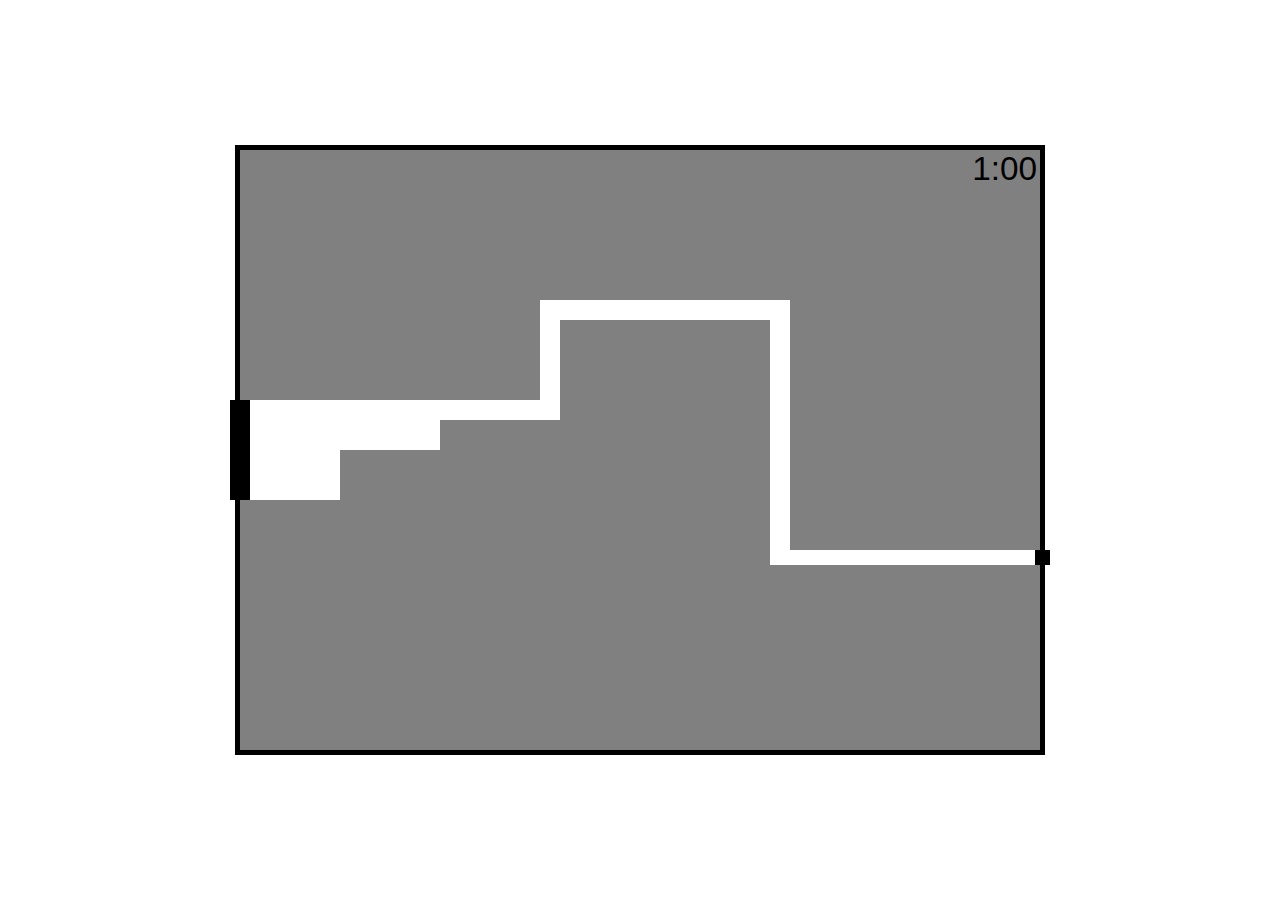
==== index.htm @ e309da36 "Add files via upload" ====
<!DOCTYPE html>
<html lang="pt-br">
<head>
    <link rel="stylesheet" href="css/style.css">
    <meta charset="UTF-8">
    <meta name="viewport" content="width=device-width, initial-scale=1.0">
    <title>Labirinto</title>
</head>
<body>
    
    <main>
        <div id="tempo">1:00</div>

        <div id="um" onmouseover="bateu()"></div>
        <div id="dois" onmouseover="bateu()"></div>
        <div id="tres" onmouseover="bateu()"></div>
        <div id="quatro" onmouseover="bateu()"></div>
        <div id="cinco" onmouseover="bateu()"></div>
        <div id="seis" onmouseover="bateu()"></div>
        <div id="sete" onmouseover="bateu()"></div>
        <div id="oito" onmouseover="bateu()"></div>
        
        <div id="start" onmouseleave="iniciar()" ></div>
        <div id="finish" onmouseleave="venceu()"></div>
    </main>


    <div id="fim"> Game over </div>

    <script src="js/script.js"></script>
</body>
</html>
---- css/style.css ----
:root {
    --my-color: grey
}

main {
    position: fixed;
    width: 800px;
    height: 600px;
    border: 5px solid black;
    top: 50%;
    left: 50%;
    transform: translate(-50%, -50%);
}

#tempo {
    position: absolute;
    right: 3px;
    font-size: 25pt;
    font-family: Verdana, Geneva, Tahoma, sans-serif;
    z-index: 1;
}

#fim {
    position: fixed;
    font-size: 40pt;
    font-family: Verdana, Geneva, Tahoma, sans-serif;
    padding: 20px;
    top: 50%;
    left: 50%;
    transform: translate(-50%, -50%);
    background-color: black;
    color: white;
    display: none;
}

#um {
    position: absolute;
    width: 300px;
    height: 250px;
    top: 0px;
    left: 0px;
    background-color: var(--my-color);
}

#dois {
    position: absolute;
    width: 250px;
    height: 150px;
    top: 0px;
    left: 300px;
    background-color: var(--my-color);
}

#tres {
    position: absolute;
    width: 250px;
    height: 400px;
    top: 0px;
    left: 550px;
    background-color: var(--my-color);
}

#quatro {
    position: absolute;
    width: 100px;
    height: 250px;
    bottom: 0px;
    left: 0px;
    background-color: var(--my-color);
}

#cinco {
    position: absolute;
    width: 100px;
    height: 300px;
    bottom: 0px;
    left: 100px;
    background-color: var(--my-color);
}

#seis {
    position: absolute;
    width: 120px;
    height: 330px;
    bottom: 0px;
    left: 200px;
    background-color: var(--my-color);
}

#sete {
    position: absolute;
    width: 210px;
    height: 430px;
    bottom: 0px;
    left: 320px;
    background-color: var(--my-color);
}

#oito {
    position: absolute;
    width: 270px;
    height: 185px;
    bottom: 0px;
    left: 530px;
    background-color: var(--my-color);
}

#start {
    position: absolute;
    width: 20px;
    height: 100px;
    left: -10px;
    top: 250px;
    background-color: black;
}

#finish {
    position: absolute;
    width: 15px;
    height: 15px;
    right: -10px;
    top: 400px;
    background-color: black;
}
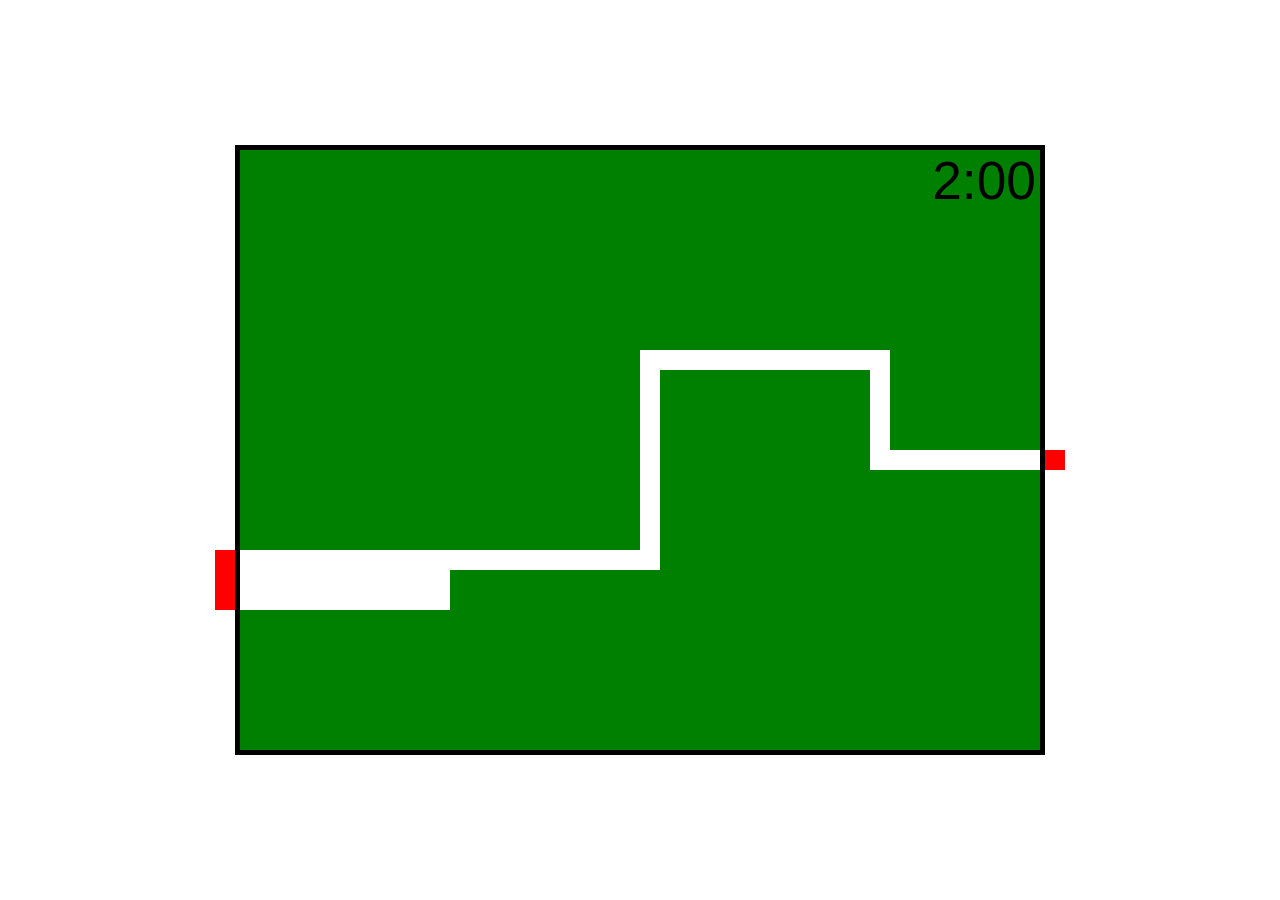
==== commit 2843c043: "Add files via upload" ====
--- a/index.htm
+++ b/index.htm
@@ -9,23 +9,21 @@
 <body>
     
     <main>
-        <div id="tempo">1:00</div>
+        <div id="timer"> 2:00 </div>
 
-        <div id="um" onmouseover="bateu()"></div>
-        <div id="dois" onmouseover="bateu()"></div>
-        <div id="tres" onmouseover="bateu()"></div>
-        <div id="quatro" onmouseover="bateu()"></div>
-        <div id="cinco" onmouseover="bateu()"></div>
-        <div id="seis" onmouseover="bateu()"></div>
-        <div id="sete" onmouseover="bateu()"></div>
-        <div id="oito" onmouseover="bateu()"></div>
+        <div id="box1" onmouseover="perder()"></div>
+        <div id="box2" onmouseover="perder()"></div>
+        <div id="box3" onmouseover="perder()"></div>
+        <div id="box4" onmouseover="perder()"></div>
+        <div id="box5" onmouseover="perder()"></div>
+        <div id="box6" onmouseover="perder()"></div>
+        <div id="box7" onmouseover="perder()"></div>
         
-        <div id="start" onmouseleave="iniciar()" ></div>
-        <div id="finish" onmouseleave="venceu()"></div>
+        <div id="largada" onmouseleave="iniciar()"></div>
+        <div id="chegada" onmouseleave="ganhar()"></div>
     </main>
 
-
-    <div id="fim"> Game over </div>
+    <div id="fim"> GAME OVER </div>
 
     <script src="js/script.js"></script>
 </body>
--- a/css/style.css
+++ b/css/style.css
@@ -1,124 +1,118 @@
 :root {
-    --my-color: grey
+    --mycolor: green;
 }
 
 main {
     position: fixed;
     width: 800px;
     height: 600px;
-    border: 5px solid black;
     top: 50%;
     left: 50%;
     transform: translate(-50%, -50%);
+    border: 5px solid black;
 }
 
-#tempo {
+#timer {
+    z-index: 1;
     position: absolute;
-    right: 3px;
-    font-size: 25pt;
-    font-family: Verdana, Geneva, Tahoma, sans-serif;
-    z-index: 1;
+    right: 4px;
+    font-size: 40pt;
+    font-family: Impact, Haettenschweiler, 'Arial Narrow Bold', sans-serif;
+}
+
+#box1 {
+    position: absolute;
+    height: 400px;
+    width: 400px;
+    top: 0px;
+    left: 0px;
+    background-color: var(--mycolor);
+}
+
+#box2 {
+    position: absolute;
+    height: 200px;
+    width: 250px;
+    top: 0px;
+    left: 400px;
+    background-color: var(--mycolor);
+}
+
+#box3 {
+    position: absolute;
+    height: 300px;
+    width: 150px;
+    top: 0px;
+    left: 650px;
+    background-color: var(--mycolor);
+}
+
+#box4 {
+    position: absolute;
+    height: 280px;
+    width: 170px;
+    bottom: 0px;
+    right: 0px;
+    background-color: var(--mycolor);
+}
+
+#box5 {
+    position: absolute;
+    height: 380px;
+    width: 210px;
+    bottom: 0px;
+    right: 170px;
+    background-color: var(--mycolor);
+}
+
+#box6 {
+    position: absolute;
+    height: 180px;
+    width: 210px;
+    bottom: 0px;
+    right: 380px;
+    background-color: var(--mycolor);
+}
+
+#box7 {
+    position: absolute;
+    height: 140px;
+    width: 210px;
+    bottom: 0px;
+    right: 590px;
+    background-color: var(--mycolor);
+}
+
+#largada {
+    position: absolute;
+    height: 60px;
+    width: 20px;
+    bottom: 140px;
+    left: -25px;
+    background-color: red;
+    border-right: 5px solid black;
+}
+
+#chegada {
+    position: absolute;
+    height: 20px;
+    width: 20px;
+    bottom: 280px;
+    right: -25px;
+    background-color: red;
+    border-left: 5px solid black;
 }
 
 #fim {
     position: fixed;
-    font-size: 40pt;
-    font-family: Verdana, Geneva, Tahoma, sans-serif;
-    padding: 20px;
     top: 50%;
     left: 50%;
     transform: translate(-50%, -50%);
-    background-color: black;
+    font-size: 50pt;
+    background-color: red;
     color: white;
+    padding: 40px;
+    font-family: Impact, Haettenschweiler, 'Arial Narrow Bold', sans-serif;
+    letter-spacing: 15px;
     display: none;
-}
-
-#um {
-    position: absolute;
-    width: 300px;
-    height: 250px;
-    top: 0px;
-    left: 0px;
-    background-color: var(--my-color);
-}
-
-#dois {
-    position: absolute;
-    width: 250px;
-    height: 150px;
-    top: 0px;
-    left: 300px;
-    background-color: var(--my-color);
-}
-
-#tres {
-    position: absolute;
-    width: 250px;
-    height: 400px;
-    top: 0px;
-    left: 550px;
-    background-color: var(--my-color);
-}
-
-#quatro {
-    position: absolute;
-    width: 100px;
-    height: 250px;
-    bottom: 0px;
-    left: 0px;
-    background-color: var(--my-color);
-}
-
-#cinco {
-    position: absolute;
-    width: 100px;
-    height: 300px;
-    bottom: 0px;
-    left: 100px;
-    background-color: var(--my-color);
-}
-
-#seis {
-    position: absolute;
-    width: 120px;
-    height: 330px;
-    bottom: 0px;
-    left: 200px;
-    background-color: var(--my-color);
-}
-
-#sete {
-    position: absolute;
-    width: 210px;
-    height: 430px;
-    bottom: 0px;
-    left: 320px;
-    background-color: var(--my-color);
-}
-
-#oito {
-    position: absolute;
-    width: 270px;
-    height: 185px;
-    bottom: 0px;
-    left: 530px;
-    background-color: var(--my-color);
-}
-
-#start {
-    position: absolute;
-    width: 20px;
-    height: 100px;
-    left: -10px;
-    top: 250px;
-    background-color: black;
-}
-
-#finish {
-    position: absolute;
-    width: 15px;
-    height: 15px;
-    right: -10px;
-    top: 400px;
-    background-color: black;
 }